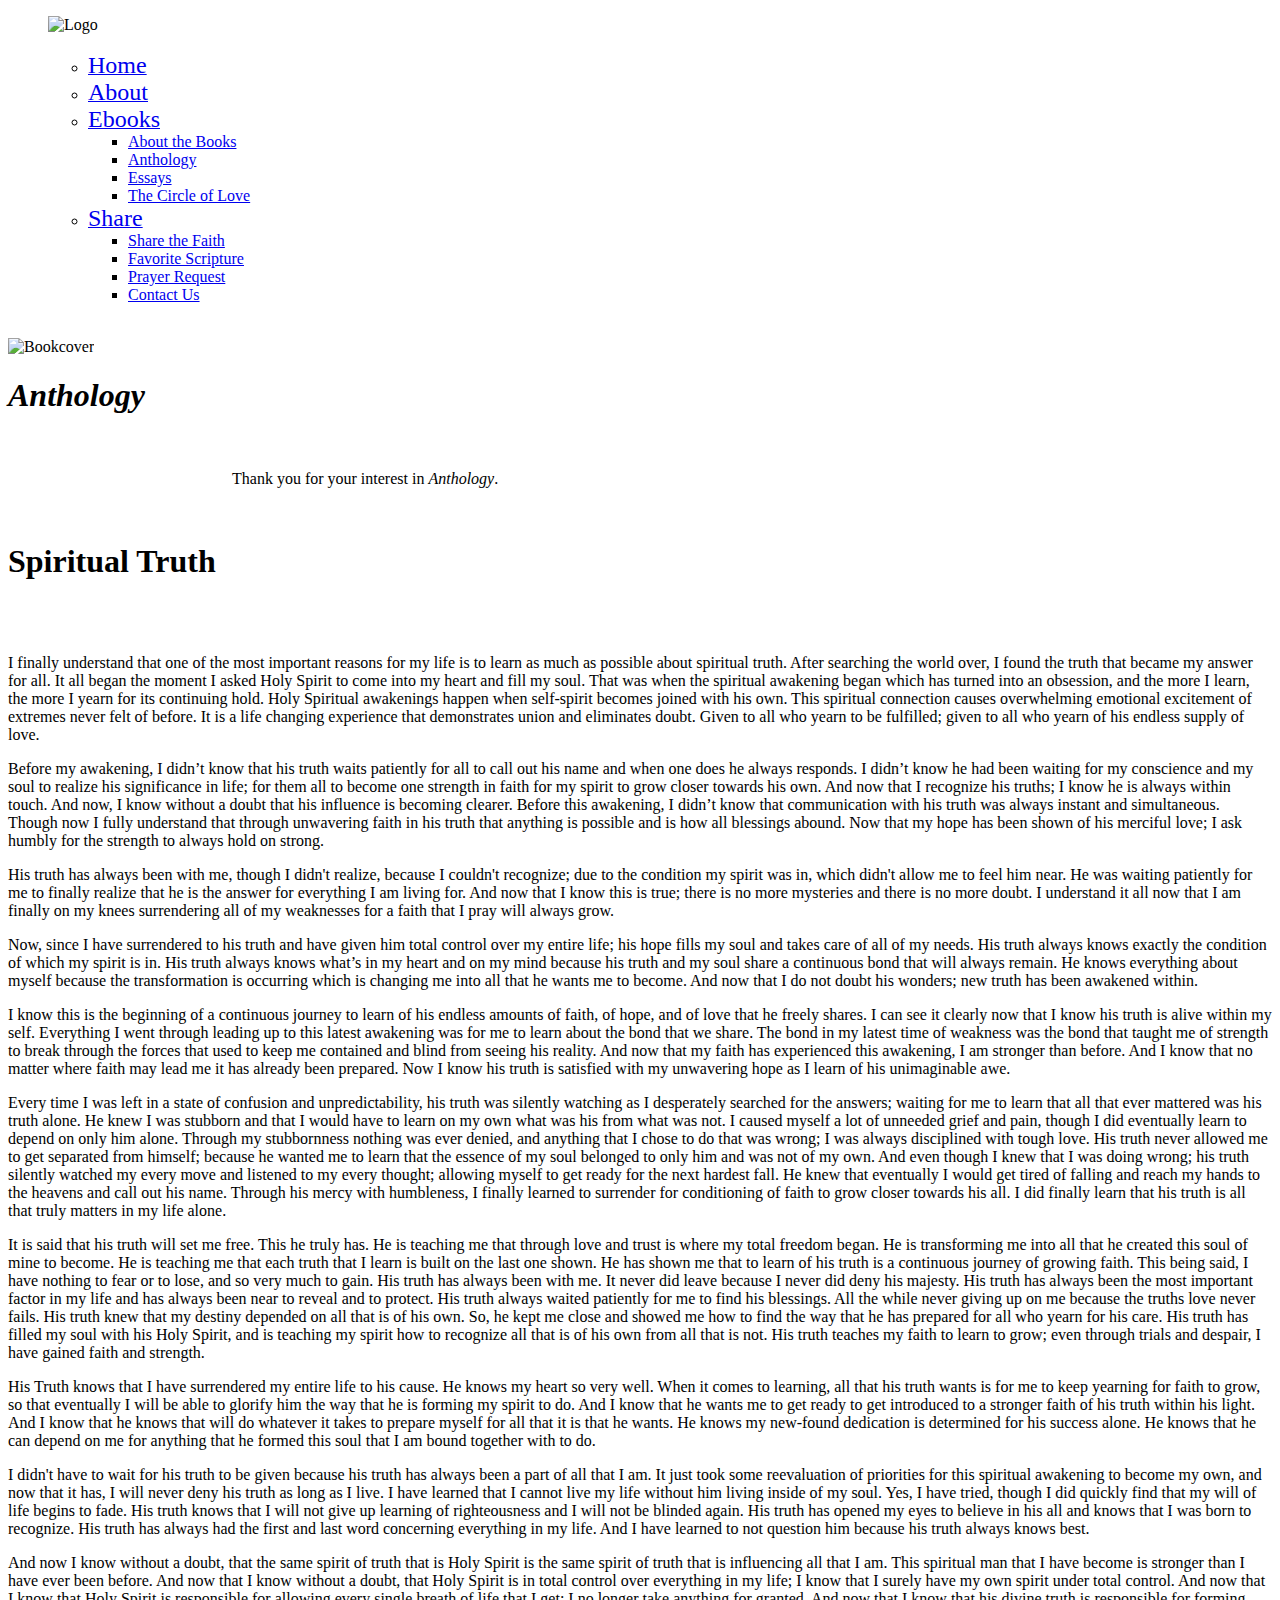
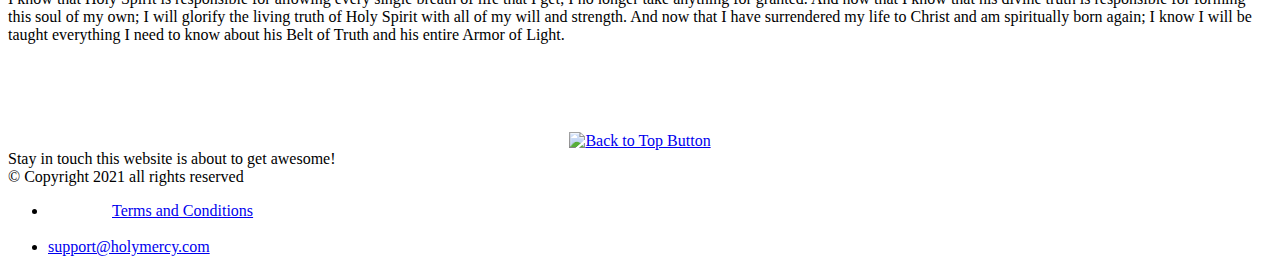
==== Anthology.html @ e7de6f7a "Add files via upload" ====
<!doctype html>
<html lang="en">
<head>
<meta charset="utf-8">
<meta name="viewport" content="width=device-width, initial-scale=1"/>
<link href="CSS/styles.css" rel="stylesheet" type="text/css"/>
<link href="CSS/index.css" rel="stylesheet" type="text/css"/>

<!--Google Fonts-->
<link href="https://fonts.googleapis.com/css?family=Satisfy" rel="stylesheet">
<title>Anthology: Inspirational / Spiritual Life Literature</title>
	
<meta name="description" content=" Anthology is a complete chronological compilation of all of my lyrics, prayers, memoirs, 
creative writings and essays. The genre of all titles is Inspirational / Spiritual Life concerning hope, faith, and love."/>
<!--Bing WebMaster <meta> tag containing the authentication code to the <head>-->
<meta name="msvalidate.01" content="063E773A156618893FBC5B2572C16F74"/>   
<!-- Global site tag (gtag.js) - Google Analytics -->
<script async src="https://www.googletagmanager.com/gtag/js?id=UA-119988388-1" defer></script>
<script>
  window.dataLayer = window.dataLayer || [];
  function gtag(){dataLayer.push(arguments);}
  gtag('js', new Date());

  gtag('config', 'UA-119988388-1');
</script>
	
	<!--favicon-->
<link rel="shortcut icon" href="img/favicon.webp" type="image/x-icon"/>
	
	</head>
	
	   <a id="top"></a>
<body>
         <nav>
	      <ul>
			<div class="logo">
				<img height="48px" src="img/HM logo.webp" alt="Logo"> 
		</div>

			<ul>&emsp;&emsp;&emsp; &emsp;&emsp;&emsp; &emsp;&emsp;&emsp; &emsp;&emsp;&emsp; &emsp;&emsp;&emsp; 
				&emsp;&emsp;&emsp; &emsp;&emsp;&emsp; &emsp;&emsp;&emsp; &emsp;&emsp;&emsp; &emsp;&emsp;&emsp; 
			 <li><a href="index.html" aria-label="Website Homepage"><font size="5">Home</font></a></li>
				<li><a href="about.html" aria-label="About Us"><font size="5">About</font></a></li>
				
			<li><a href="#" aria-label="Ebook Link"><font size="5">Ebooks</font></a> 
					<ul>
					<li><a href="ebooks.html" aria-label="About Ebooks">About the Books</a></li>
					<li><a href="Anthology.html" aria-label="Anthology Book">Anthology</a></li>
					<li><a href="titles.html" aria-label="Essays">Essays</a></li> 
					<li><a href="The Circle.html" aria-label="The Circle of Love Book">The Circle of Love</a></li></ul>
				</li>
					
			<li><a href="#" aria-label="Share Link"><font size="5">Share</font></a>	
				    <ul>
					<li><a href="share.html" aria-label="Share the Faith">Share the Faith</a></li>  
					<li><a href="Scripture.html" aria-label="Favorite Scripture">Favorite Scripture</a></li>
					<li><a href="prayer.php" aria-label="Satisfaction Survey"> Prayer Request</a></li> 
					<li><a href="contact.php" aria-label="Contact Us">Contact Us</a></li></ul>  
						 
					</li></ul></ul>
         </nav>	
        
     
         <div id="google_translate_element"></div><script type="text/javascript">
function googleTranslateElementInit() {
  new google.translate.TranslateElement({pageLanguage: 'en', layout: google.translate.TranslateElement.InlineLayout.SIMPLE, gaTrack: true, gaId: 'UA-119988388-1'}, 'google_translate_element');
}
</script><script type="text/javascript" src="//translate.google.com/translate_a/element.js?cb=googleTranslateElementInit" defer></script>

         <br />       
						<img src="img/Anthology-bookcover-3D.webp" style="max-width:100%; height:auto;" height="290" width="450"
							alt="Bookcover" class="center">
         
             
              <div id="script">
               <h1><em>Anthology</em></h1>
               
              <br />
					  
					   <div id="main">
					 
    <p>&emsp;&emsp;&emsp;&emsp;&emsp;&emsp;&emsp;&emsp;&emsp;&emsp;&emsp;&emsp;&emsp;&emsp;Thank you for your interest in <em>Anthology</em>. 
        </p>
      
        <br />
				
				  <h1> Spiritual Truth </h1>
					   	
               <br />
				   <br />
         
<p>
I finally understand that one of the most important reasons for my life is to learn as much as possible about spiritual truth. After searching 
the world over, I found the truth that became my answer for all.  It all began the moment I asked Holy Spirit to come into my heart and fill 
my soul. That was when the spiritual awakening began which has turned into an obsession, and the more I learn, the more I yearn for its 
continuing hold. Holy Spiritual awakenings happen when self-spirit becomes joined with his own. This spiritual connection causes overwhelming 
emotional excitement of extremes never felt of before. It is a life changing experience that demonstrates union and eliminates doubt. Given 
to all who yearn to be fulfilled; given to all who yearn of his endless supply of love.  
</p>
<p>
Before my awakening, I didn’t know that his truth waits patiently for all to call out his name and when one does he always responds. I didn’t 
know he had been waiting for my conscience and my soul to realize his significance in life; for them all to become one strength in faith for 
my spirit to grow closer towards his own. And now that I recognize his truths; I know he is always within touch. And now, I know without a 
doubt that his influence is becoming clearer. Before this awakening, I didn’t know that communication with his truth was always instant and 
simultaneous. Though now I fully understand that through unwavering faith in his truth that anything is possible and is how all blessings 
abound. Now that my hope has been shown of his merciful love; I ask humbly for the strength to always hold on strong. 
</p>
<p>
His truth has always been with me, though I didn't realize, because I couldn't recognize; due to the condition my spirit was in, which didn't 
allow me to feel him near. He was waiting patiently for me to finally realize that he is the answer for everything I am living for. And now 
that I know this is true; there is no more mysteries and there is no more doubt. I understand it all now that I am finally on my knees 
surrendering all of my weaknesses for a faith that I pray will always grow.      </p>                  
<p>
Now, since I have surrendered to his truth and have given him total control over my entire life; his hope fills my soul and takes care of all 
of my needs.  His truth always knows exactly the condition of which my spirit is in. His truth always knows what’s in my heart and on my mind 
because his truth and my soul share a continuous bond that will always remain. He knows everything about myself because the transformation is 
occurring which is changing me into all that he wants me to become. And now that I do not doubt his wonders; new truth has been awakened within. 
</p>
<p>
I know this is the beginning of a continuous journey to learn of his endless amounts of faith, of hope, and of love that he freely shares. I 
can see it clearly now that I know his truth is alive within my self. Everything I went through leading up to this latest awakening was for 
me to learn about the bond that we share. The bond in my latest time of weakness was the bond that taught me of strength to break through the 
forces that used to keep me contained and blind from seeing his reality. And now that my faith has experienced this awakening, I am stronger 
than before. And I know that no matter where faith may lead me it has already been prepared. Now I know his truth is satisfied with my unwavering 
hope as I learn of his unimaginable awe.
</p>   
<p>
Every time I was left in a state of confusion and unpredictability, his truth was silently watching as I desperately searched for the answers; 
waiting for me to learn that all that ever mattered was his truth alone. He knew I was stubborn and that I would have to learn on my own what 
was his from what was not. I caused myself a lot of unneeded grief and pain, though I did eventually learn to depend on only him alone. Through 
my stubbornness nothing was ever denied, and anything that I chose to do that was wrong; I was always disciplined with tough love. His truth never 
allowed me to get separated from himself; because he wanted me to learn that the essence of my soul belonged to only him and was not of my own. 
And even though I knew that I was doing wrong; his truth silently watched my every move and listened to my every thought; allowing myself to get 
ready for the next hardest fall. He knew that eventually I would get tired of falling and reach my hands to the heavens and call out his name. 
Through his mercy with humbleness, I finally learned to surrender for conditioning of faith to grow closer towards his all. I did finally learn 
that his truth is all that truly matters in my life alone.
</p>
<p>
It is said that his truth will set me free. This he truly has. He is teaching me that through love and trust is where my total freedom began. 
He is transforming me into all that he created this soul of mine to become. He is teaching me that each truth that I learn is built on the last 
one shown. He has shown me that to learn of his truth is a continuous journey of growing faith. This being said, I have nothing to fear or to lose, 
and so very much to gain. His truth has always been with me. It never did leave because I never did deny his majesty. His truth has always been the 
most important factor in my life and has always been near to reveal and to protect. His truth always waited patiently for me to find his blessings. 
All the while never giving up on me because the truths love never fails. His truth knew that my destiny depended on all that is of his own. So, he 
kept me close and showed me how to find the way that he has prepared for all who yearn for his care. His truth has filled my soul with his 
Holy Spirit, and is teaching my spirit how to recognize all that is of his own from all that is not. His truth teaches my faith to learn to grow; 
even through trials and despair, I have gained faith and strength.
</p>
<p>    
His Truth knows that I have surrendered my entire life to his cause. He knows my heart so very well. When it comes to learning, all that his 
truth wants is for me to keep yearning for faith to grow, so that eventually I will be able to glorify him the way that he is forming my spirit 
to do. And I know that he wants me to get ready to get introduced to a stronger faith of his truth within his light. And I know that he knows that 
 will do whatever it takes to prepare myself for all that it is that he wants. He knows my new-found dedication is determined for his success alone. 
 He knows that he can depend on me for anything that he formed this soul that I am bound together with to do.	
</p>
<p>
I didn't have to wait for his truth to be given because his truth has always been a part of all that I am. It just took some reevaluation of 
priorities for this spiritual awakening to become my own, and now that it has, I will never deny his truth as long as I live. I have learned 
that I cannot live my life without him living inside of my soul. Yes, I have tried, though I did quickly find that my will of life begins to fade. 
His truth knows that I will not give up learning of righteousness and I will not be blinded again. His truth has opened my eyes to believe in his 
all and knows that I was born to recognize. His truth has always had the first and last word concerning everything in my life. And I have learned 
to not question him because his truth always knows best.           
</p>
<p>And now I know without a doubt, that the same spirit of truth that is Holy Spirit is the same spirit of truth that is influencing all that I am. 
	This spiritual man that I have become is stronger than I have ever been before. And now that I know without a doubt, that Holy Spirit is in 
	total control over everything in my life; I know that I surely have my own spirit under total control. And now that I know that Holy Spirit is 
	responsible for allowing every single breath of life that I get; I no longer take anything for granted.  And now that I know that his divine 
	truth is responsible for forming this soul of my own; I will glorify the living truth of Holy Spirit with all of my will and strength. And now 
	that I have surrendered my life to Christ and am spiritually born again; I know I will be taught everything I need to know about his Belt of 
	Truth and his entire Armor of Light.
                  </p>

   </div>
	</div>
      <br />
       <br />
	    <br />
         <br />
          
			   
		<center><a href="#" aria-label="Back to Top Link" title="Back to Top"><img src="img/Back-to-Top.webp" style="max-width:100%; height:auto;" alt="Back to Top Button" height="73" width="102"/></a></center>
    
			
		<footer>
			<div id="footmargin">
				Stay in touch this website is about to get awesome! </div>
			<div id="copyright_margin"> © Copyright 2021 all rights reserved  </div>
			<!--<div id="script">
				&nbsp;<h1> holymercy</h1></div>-->
			<ul>
				<li>&emsp;&emsp;&emsp;&emsp;<a href="terms.html" aria-label="Terms and Conditions">Terms and Conditions</a>
				</li>&emsp;&emsp;&emsp; &emsp;&emsp;
				<li><a href="contact.php" aria-label="Contact email">support@holymercy.com</a>
				</li>
			</ul>
		</footer>
</html>
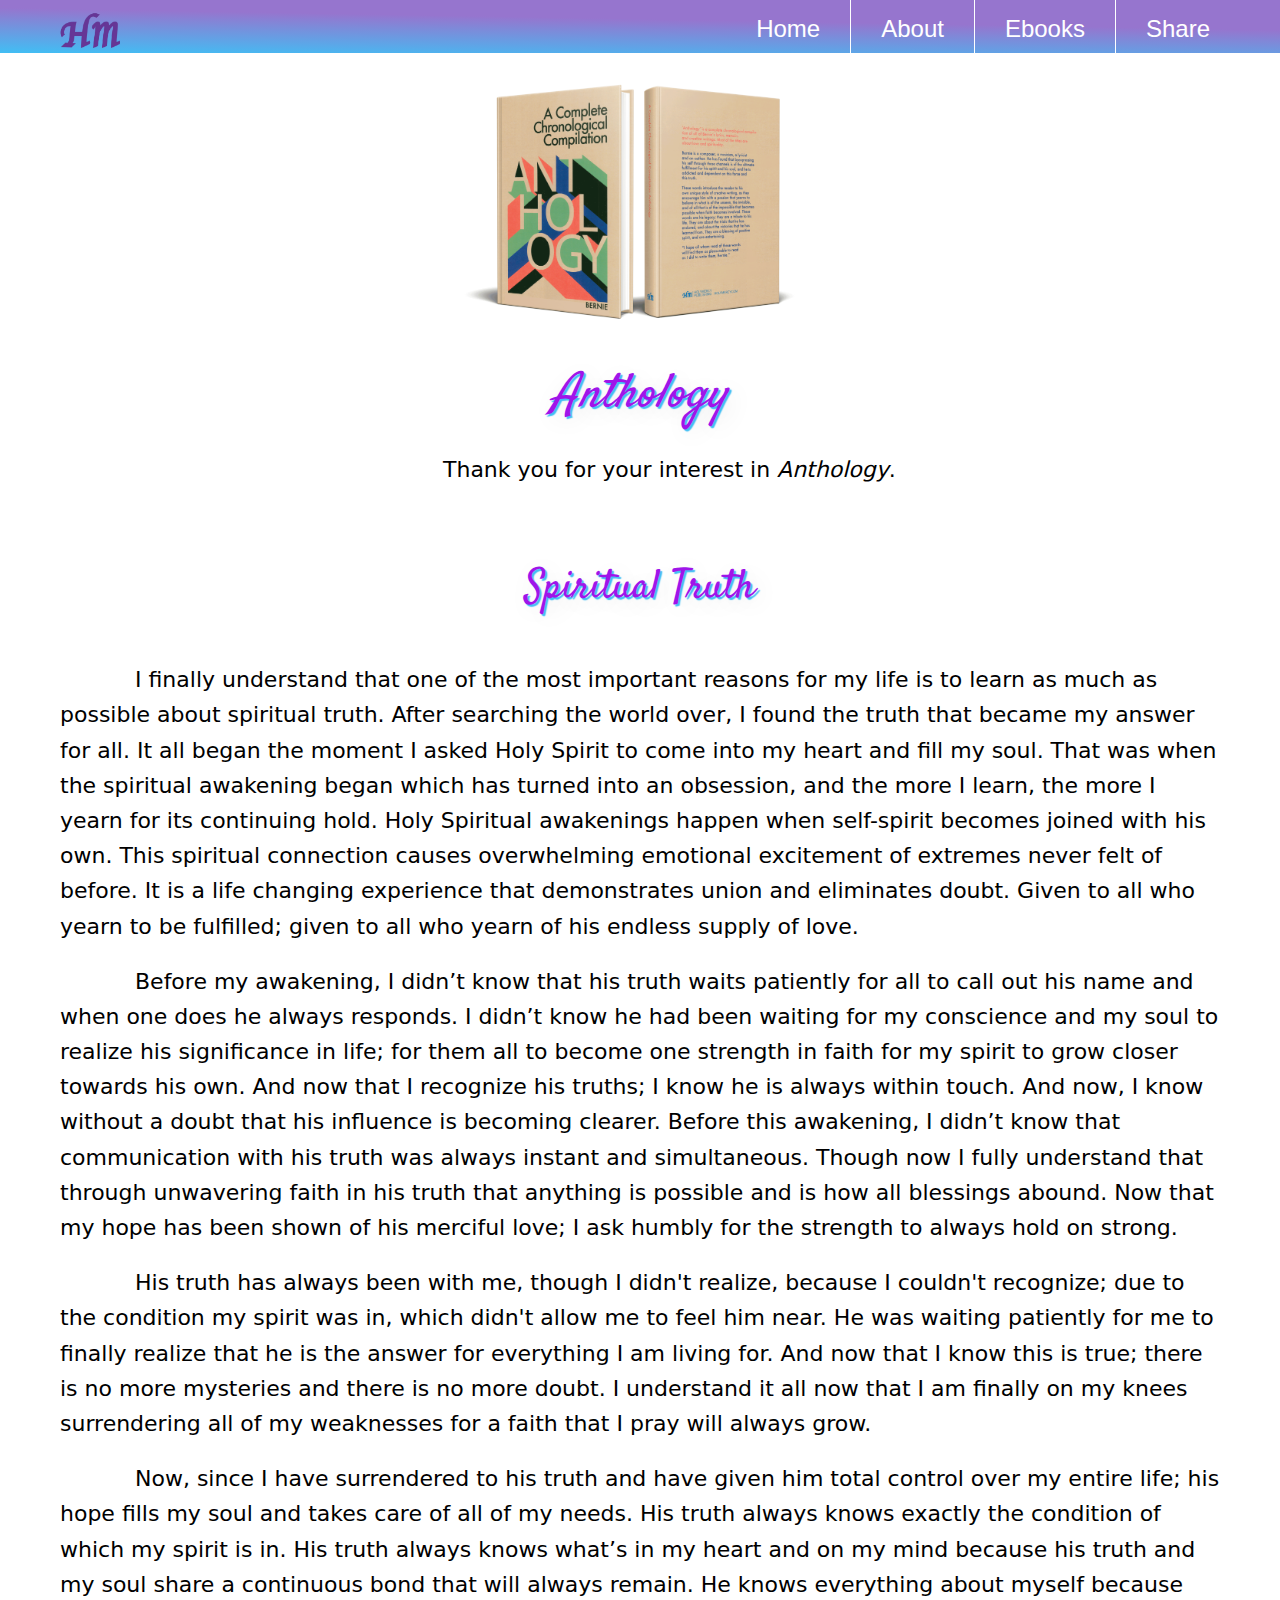
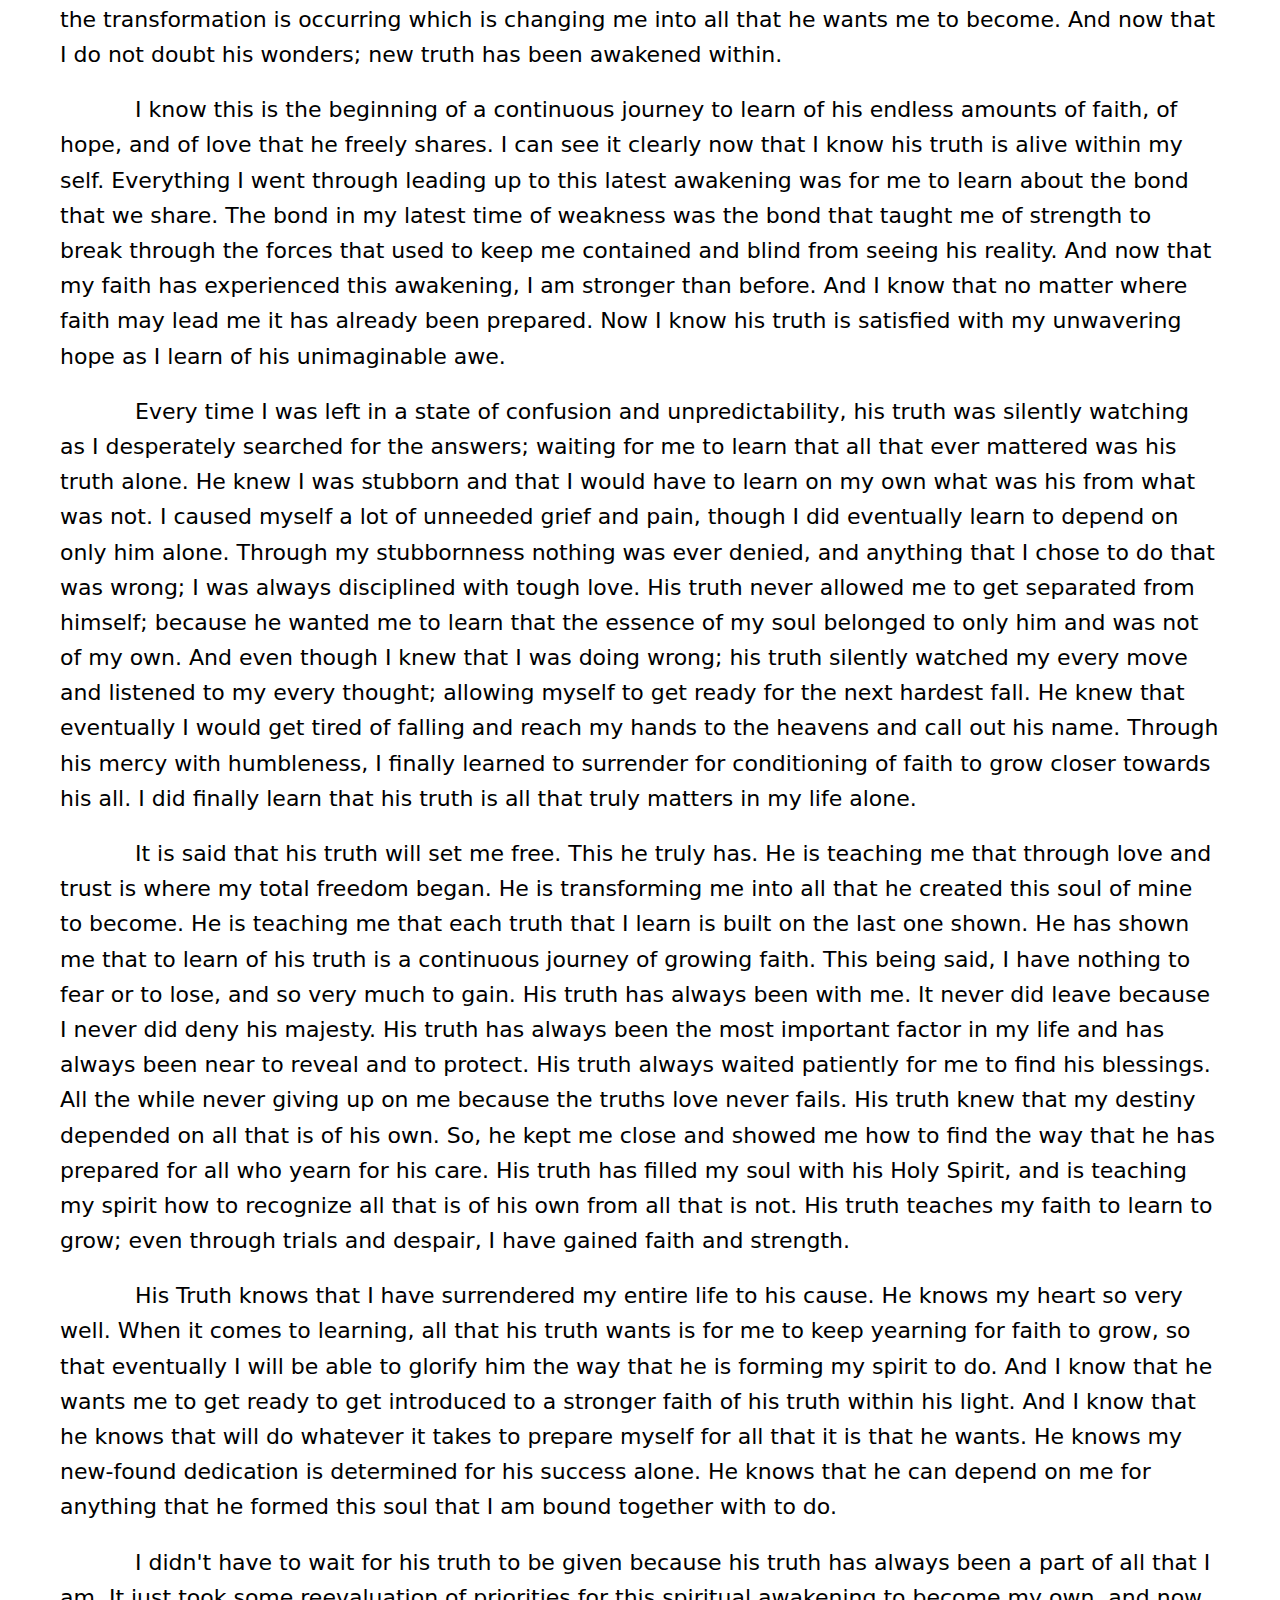
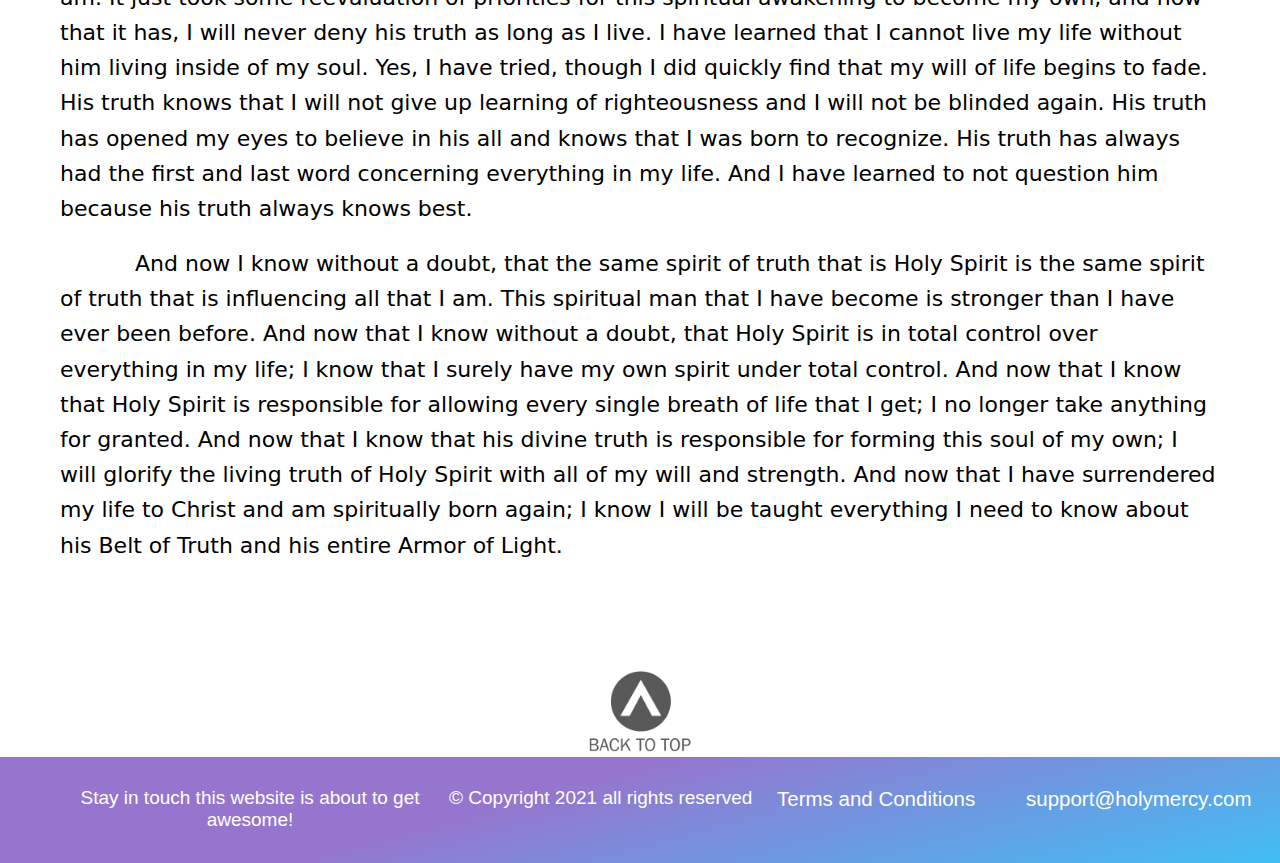
==== commit c1db51dd: "Add files via upload" ====
--- a/Anthology.html
+++ b/Anthology.html
@@ -68,8 +68,8 @@
 </script><script type="text/javascript" src="//translate.google.com/translate_a/element.js?cb=googleTranslateElementInit" defer></script>
 
          <br />       
-						<img src="img/Anthology-bookcover-3D.webp" style="max-width:100%; height:auto;" height="290" width="450"
-							alt="Bookcover" class="center">
+						<center><img src="img/Anthology-bookcover-3D.webp" style="max-width:100%; height:auto;" height="290" width="450"
+							alt="Bookcover" class="center1"></center>
          
              
               <div id="script">
--- a/CSS/styles.css
+++ b/CSS/styles.css
@@ -0,0 +1,420 @@
+@charset "utf-8";
+
+@media only screen and (max-width:400px) {
+    @-ms-viewport{
+        width:320px;
+    }
+}
+/*new wrapper*/
+@media only screen and (min-width:1000px) {
+    @-ms-viewport{
+        width:320px;
+	}
+	.wrapper {
+	width: 1000px;
+	margin: 0 auto;	
+	}
+}
+@-ms-viewport{
+  width: device-width;
+}
+
+/*Reset the default page element styles */
+footer, header, nav{ 
+   display: block;
+}
+
+footer, nav, 
+h1, h2, h3, h4, h5, h6, header, img, 
+li, a, p, ul,
+body {
+   margin: 0;
+   padding: 0;
+   border: 0;
+   font-size: 100%;
+   background: transparent;
+   -webkit-box-sizing: border-box;
+   -moz-box-sizing: border-box;
+   box-sizing: border-box;  
+} 
+
+/* Flex Layout */
+
+body {                     /*Flexbox*/
+   display: -webkit-flex;
+   display: flex;
+   -webkit-flex-flow: column nowrap;
+   flex-flow: column nowrap;
+}
+
+header, nav, footer {   
+   -webkit-flex-shrink: 0; 
+   flex-shrink: 2;
+
+}
+img {   
+   -webkit-flex-shrink: 0; 
+   flex-shrink: 2;
+
+}
+
+
+
+/*div#container  {
+   -webkit-flex: 1 0 auto;
+   flex: 1 0 auto;
+}*/
+
+header {
+	padding: 0px;
+	width: 100%;
+	background: linear-gradient(361deg, rgb(65, 190, 244),
+		                                rgb(150,117, 206) 60%);
+}
+header ul {
+	display: flex;
+	justify-content: flex-end;
+	max-width: 1200px;
+	margin: 0 auto;
+	padding: 0;
+}
+header ul li {
+	list-style: none;
+	position: relative;
+	padding: 15px 10px 10px 10px; /*10px 0px*/
+	transition: 0.5s;
+	box-sizing: border-box;
+	border-right: 1px solid rgba(255,255,255,2);
+}
+/*header ul li:hover {
+	/*background: #2196f3;
+}*/
+header ul li:last-child {
+	border-right: none;
+}
+header ul li a {
+	text-decoration: none;
+	padding: 0 20px;
+	color: #fff;
+}
+header ul li ul {
+	position: absolute;
+	top: 44px;
+	left: 0;
+		background: linear-gradient(345deg, rgb(65, 190, 244),
+		                                rgb(150,117, 206) 60%);
+	/*background:  rgb(150,117, 206);*/
+	display: block;
+	width: 200px;
+	transition: 0.5s;
+	opacity: 0;
+	visibility: hidden;
+}
+header ul li:hover ul {
+	opacity: 1;
+	visibility: visible;
+	
+}
+header ul li ul li {
+	border-right: none;
+	border-bottom: 1px solid rgba(255,255,255,2);
+}
+
+header ul li a:hover {
+   text-decoration: none;
+   color: #41bef4;
+}
+
+/* ===============================
+   Mobile Styles: 0px to 640px 
+   ===============================
+*/
+
+@media (max-width: 640px){
+
+header ul {
+		
+	display: block;
+		
+}
+header ul li {
+	
+	display: block;	
+	}
+header ul li ul{
+	width: 40%;
+	z-index: 1;
+		
+	}
+#kontent p {
+	  margin-left: 80px;  
+	  margin-right: 80px; 
+	  padding: 20px 23px 40px 60px;	
+	}
+#kontent p {
+      display: -webkit-flex;
+      display: flex;
+      -webkit-flex-flow: column nowrap;
+      flex-flow: column nowrap;
+}
+p {
+      display: -webkit-flex;
+      display: flex;
+      -webkit-flex-flow: column nowrap;
+      flex-flow: column nowrap;
+}	
+p {
+      -webkit-flex: 1 0 auto;
+      flex: 1 0 auto;
+	  margin: auto;
+      width:1200px;
+}
+	.animated {
+   -webkit-flex-shrink: 2; /*03-19 */
+   flex-shrink: 2;
+
+	}
+	 .animated > body {
+        /*CSS transitions*/
+        -o-transition-property: none !important;
+        -moz-transition-property: none !important;
+        -ms-transition-property: none !important;
+        -webkit-transition-property: none !important;
+        transition-property: none !important;
+        /*CSS transforms*/
+        -o-transform: none !important;
+        -moz-transform: none !important;
+        -ms-transform: none !important;
+        -webkit-transform: none !important;
+        transform: none !important;
+        /*CSS animations*/
+        -webkit-animation: none !important;
+        -moz-animation: none !important;
+        -o-animation: none !important;
+        -ms-animation: none !important;
+        animation: none !important;
+	}
+	
+}
+/* =============================================
+   Tablet and Desktop Styles: greater than 640px
+   =============================================
+*/
+@media only screen and (min-width: 641px) {
+
+	body header nav ul {
+	   display: -webkit-flex;
+	   display: flex;
+	   -webkit-flex-flow: row nowrap;
+	   flex-flow: row nowrap;
+	   -webkit-justify-content: center;
+	   justify-content: center;
+	}
+	
+	body header nav ul li {
+	   -webkit-flex: 0 1 auto;
+	   flex: 0 1 auto;
+	}
+ }
+ 
+
+
+div#container {            /*search*/
+   background: rgb(255, 255, 255);
+}
+
+/* Main Section styles */  /*all search*/
+
+section#main {
+   padding: 10px 20px 0px 20px;
+}
+
+section#main img {
+   display: block;
+   width: 100%;
+}
+
+section#main h2 {
+   color: white;
+    background: rgb(74, 55, 100);
+   font-size: 1.1em;
+   letter-spacing: 3px;
+   padding: 13px 0px 13px 0px;
+	
+}
+section#main p {
+   line-height: 1.4em;
+   margin: 15px;
+}
+
+/*Old Css*/
+body {
+    margin: 0;
+    padding: 0;
+    font-family: "Arial", serif;
+    font-size: 19px; 
+}
+/*.btn {
+    text-transform: none !important;
+}
+
+/*bottom buttons of index*/  
+.navButton {
+    font-size: 1.2em; text-transform: none !important;
+}
+.moveDown {
+    position: relative;
+    border-top: 50px;  
+}
+.dropdown-button {
+	font-size: 2.6em; 
+	text-transform: none !important;		
+}
+
+#kontent h1, h2, h3 {
+	margin-left: 25px; 
+	font-size: 42px; 
+	padding:30px 0px 0px 0px;
+}
+
+h1, h2, h3, h5  { 
+	font-family:Constantia, "Lucida Bright", "DejaVu Serif", Georgia, serif; 
+	font-size:29px; font-weight:normal; 
+	font-style:normal; text-align:center; 
+	color:#9124E3;
+}
+
+
+#kbout h1 {
+	margin-left: 25px; 
+	font-size: 42px; 
+	padding:30px 0px 0px 0px;  
+}
+		
+         
+#kontent p {
+	 margin-left: 80px; 
+	 margin-right: 80px;
+	 padding:0px 0px 10px 0px;/*0px 120px 10px 100px*/
+	 color:#000000;  
+}
+		
+p {
+	text-indent:75px; 
+	font-family:Segoe, "Segoe UI", "DejaVu Sans", "Trebuchet MS", Verdana, sans-serif; 
+	font-size:22px; /*originally 19 before Mobile Usability*/
+	font-weight:normal; 
+	font-style:normal;
+	margin:0px 80px 0px 80px; 
+	margin-left: 80px; 
+	margin-right: 80px; 
+	padding: 20px 23px 40px 60px;
+	line-height: 1.6;
+}
+
+#titles {
+	margin-right: 720px; 
+    padding:30px 0px 100px 0px;  
+}
+
+#terms p {
+	margin-left: 20px; 
+	padding: 10px 80px 20px 100px;  
+}
+				
+#terms h3 {
+	margin-left: 25px; 
+	font-size: 42px; 
+	padding: 20px 0px 10px 0px; 
+}
+
+#space h1{
+		color:#9124E3;
+}
+
+#pay {
+margin-left: 160px; 	
+}
+
+
+#form {
+	margin-right: 720px; 
+} 
+	
+	 
+/*#footer {
+	padding:20px; margin:20px;
+}*/
+/*google traslate*/
+.goog-te-gadget-simple  {
+  font-size: 1.3rem!important;
+  line-height:2rem!important;
+}
+/*google fonts*/
+#script h1, h3, h5 {
+	font-family: 'Satisfy', cursive;
+	/*font-family:Constantia, "Lucida Bright", "DejaVu Serif", Georgia, serif; */
+	font-size:48px; font-weight:normal; 
+	font-style:normal; text-align:center; 
+	color: rgba(159,21,233,1.00);
+	padding:30px 0px 0px 0px;
+	text-shadow: rgb(65, 190, 244) 2px 2px 1px, /*drop shadow*/
+		         rgba(19, 19, 0, 0.1) 5px 5px 25px;  /*blur beyond shadow rgb*/
+	 
+}
+#script a.navButton font {
+	font-family: 'Satisfy', cursive;
+	font-size: .6em;
+	/*font-family:Constantia, "Lucida Bright", "DejaVu Serif", Georgia, serif; */
+	font-size:24px; font-weight:normal; 
+	font-style:normal; text-align:center; 
+	color: rgba(159,21,233,1.00);
+	padding:30px 0px 0px 0px;
+	text-shadow: rgb(65, 190, 244) 2px 2px 1px, /*drop shadow*/
+		         rgba(19, 19, 0, 0.1) 5px 5px 25px;  /*blur beyond shadow rgb*/
+}
+
+/*footer {
+	background: linear-gradient(345deg, rgb(65, 190, 244),
+		                                rgb(150,117, 206) 60%);
+}*/
+.audiocontrol {
+	display: flex;
+    justify-content: center;
+    align-items: center; 
+}
+/* Audio and Video Player Styles */
+video {
+	box-shadow: rgb(51, 51, 51) 8px 8px 15px;
+	display: block;
+	margin: 15px 0px 30px;
+}
+audio {
+   margin: 20px 0px 25px;
+}
+
+/* Track Styles *//*Cue pseudo-element*/
+
+::cue {
+	background-color: transparent;
+	color: orange;
+	font: 1.8em serif;
+}
+
+
+
+
+
+	
+	
+
+	
+
+
+
+
+	
+	
+	
+	
+
--- a/CSS/index.css
+++ b/CSS/index.css
@@ -0,0 +1,351 @@
+@charset "utf-8";
+
+@media only screen and (max-width: 400px) {
+  @-ms-viewport {
+    width: 320px;
+  }
+}
+@-ms-viewport {
+  width: device-width;
+}
+
+/*body {
+	background-image: url("../feb4.gif");
+	background-attachment: fixed;
+	width: 100%;
+    height: auto;
+	background-size: cover; 
+	background-repeat:no-repeat;
+
+}*/
+/*Search Light video*/
+
+.background {
+  height: 371vh; /*height: 100vh; */
+  z-index: -100;
+  width: 19vh; /* width: 109vh;*/
+  position: fixed;
+  right: 0;
+  bottom: 0;
+  min-width: 100% !important;
+  min-height: 100% !important;
+  top: 0;
+  background-color: rgba(0, 0, 0, 0);
+}
+.video-background {
+  /*	position: absolute;*/
+  right: 0;
+  bottom: 0;
+  min-width: 100%;
+  min-height: 100% !important;
+  width: auto;
+  height: auto;
+  z-index: 50;
+  background-color: rgba(0, 0, 0, 0);
+  /*object-fit: fill;*/
+}
+@media (min-aspect-ratio: 16/9) {
+  .video-background {
+    width: 100%;
+    height: auto;
+  }
+}
+@media (max-aspect-ratio: 16/9) {
+  .video-background {
+    width: auto;
+    height: 100%;
+  }
+}
+
+nav {
+  -webkit-flex-shrink: 2; /*03-19 from 0 */
+  flex-shrink: 2;
+}
+
+nav {
+  padding: 0px;
+  width: 100%;
+  background: linear-gradient(
+    361deg,
+    rgb(65, 190, 244),
+    rgb(150, 117, 206) 60%
+  );
+}
+nav ul {
+  display: flex;
+  justify-content: flex-end;
+  max-width: 1200px;
+  margin: 0 auto;
+  padding: 0;
+}
+nav ul li {
+  list-style: none;
+  position: relative;
+  padding: 15px 10px 10px 10px; /*10px 0px*/
+  transition: 0.5s;
+  box-sizing: border-box;
+  border-right: 1px solid rgba(255, 255, 255, 2);
+}
+/*header ul li:hover {
+	/*background: #2196f3;
+}*/
+nav ul li:last-child {
+  border-right: none;
+}
+nav ul li a {
+  text-decoration: none;
+  padding: 0 20px;
+  color: #fff;
+}
+nav ul li ul {
+  position: absolute;
+  top: 44px;
+  left: 0;
+  background: linear-gradient(
+    345deg,
+    rgb(65, 190, 244),
+    rgb(150, 117, 206) 60%
+  );
+  /*background:  rgb(150,117, 206);*/
+  display: block;
+  width: 200px;
+  transition: 0.5s;
+  opacity: 0;
+  visibility: hidden;
+}
+nav ul li:hover ul {
+  opacity: 1;
+  visibility: visible;
+}
+nav ul li ul li {
+  border-right: none;
+  border-bottom: 1px solid rgba(255, 255, 255, 2);
+}
+
+nav ul li a:hover {
+  text-decoration: none;
+  color: #41bef4;
+}
+
+/* ===============================
+   Mobile Styles: 0px to 640px 
+   ===============================
+*/
+
+@media (max-width: 640px) {
+  nav ul {
+    display: block;
+  }
+  nav ul li {
+    display: block;
+  }
+  nav ul li ul {
+    width: 40%;
+    z-index: 1;
+  }
+}
+/*images*/
+
+.center {
+  display: block;
+  margin-left: auto;
+  margin-right: auto;
+  width: 20%;
+}
+.center1 {
+  display: block;
+  margin-left: auto;
+  margin-right: auto;
+  width: 30%;
+}
+.circle {
+  position: inherit;
+  top: 80px;
+  left: 280px;
+  width: 465px;
+  height: 425px;
+  padding: 0px 0px 0px 0px;
+}
+.anthol {
+  position: inherit;
+  top: 80px;
+  left: 750px;
+  width: 495px;
+  height: 455px;
+  padding: 0px 0px 0px 0px;
+}
+
+/* =============================================
+   Tablet and Desktop Styles: greater than 640px
+   =============================================
+*/
+@media only screen and (min-width: 641px) {
+  body header nav ul {
+    display: -webkit-flex;
+    display: flex;
+    -webkit-flex-flow: row nowrap;
+    flex-flow: row nowrap;
+    -webkit-justify-content: center;
+    justify-content: center;
+  }
+
+  body header nav ul li {
+    -webkit-flex: 0 1 auto;
+    flex: 0 1 auto;
+  }
+}
+
+audio {
+  margin: 0px 0px 10px;
+}
+.audiocontrol {
+  display: flex;
+  justify-content: center;
+  align-items: center;
+  opacity: 0.6;
+}
+
+/*.header h1 {
+	font-family: sans-serif; /*apple chancery*/
+/*	font-size:30px; font-weight:normal;
+	font-style:normal; text-align:center; 
+	color: rgba(159,21,233,1.00);
+	padding:10px 0px 0px 0px;
+	text-shadow: rgb(65, 190, 244) 2px 2px 1px, /*drop shadow*/
+/*		         rgba(19, 19, 0, 0.1) 5px 5px 25px;  /*blur beyond shadow rgb*/
+/*}*/
+.header h1,
+p {
+  text-indent: 75px;
+  font-family: Segoe, "Segoe UI", "DejaVu Sans", "Trebuchet MS", Verdana,
+    sans-serif;
+  font-size: 22px; /*originally 19 before Mobile Usability*/
+  font-weight: normal;
+  font-style: normal;
+  margin: 0px 150px 0px 150px;
+  padding: 0px 60px 20px 60px;
+  line-height: 1.6;
+  color: black;
+}
+#main h1 {
+  font-family: "Satisfy", cursive;
+  font-size: 41px;
+  font-weight: normal;
+  font-style: normal;
+  text-align: center;
+  color: rgba(159, 21, 233, 1);
+  padding: 30px 0px 0px 0px;
+  text-shadow: rgb(65, 190, 244) 2px 2px 1px,
+    /*drop shadow*/ rgba(19, 19, 0, 0.1) 5px 5px 25px; /*blur beyond shadow rgb*/
+}
+#main p {
+  text-indent: 75px;
+  font-family: Segoe, "Segoe UI", "DejaVu Sans", "Trebuchet MS", Verdana,
+    sans-serif;
+  font-size: 22px; /*originally 19 before Mobile Usability*/
+  font-weight: normal;
+  font-style: normal;
+  margin: 0px 0px 0px 0px;
+  padding: 0px 60px 20px 60px;
+  line-height: 1.6;
+}
+/*click*/
+button {
+  background-color: rgba(0, 0, 0, 0);
+  border: none;
+  color: black;
+  text-align: center;
+  text-decoration: none;
+  display: inline;
+  font-size: 16px;
+  margin: 0px 700px 0px 700px;
+  cursor: pointer;
+}
+/* Footer styles */
+
+footer {
+  color: white;
+  background: linear-gradient(
+    345deg,
+    rgb(65, 190, 244),
+    rgb(150, 117, 206) 60%
+  );
+  -moz-column-width: 200px;
+  -webkit-column-width: 200px;
+  column-width: 200px;
+
+  -moz-column-gap: 25px;
+  -webkit-column-gap: 25px;
+  column-gap: 25px;
+
+  padding: 30px 30px;
+}
+
+#footmargin {
+  margin-left: 20px; /*margin-left: 70px;*/
+  text-align: center;
+  width: 400px;
+}
+#copyright_margin {
+  margin-left: 170px;
+  width: 400px;
+}
+#rightside {
+  margin-right: 140px;
+}
+
+#script h5 {
+  font-family: "Satisfy", cursive;
+  font-size: 34px;
+  font-weight: normal;
+  font-style: normal; /*text-align:center;*/
+  position: relative;
+  top: 0;
+  transform: translateX(53%) translateY(-50%); /*up and down position*/
+}
+
+footer h1 {
+  color: rgb(255, 255, 255);
+  font-size: 1.2em;
+}
+footer ul li {
+  font-size: 1.2em;
+}
+
+footer h1:first-of-type {
+  margin-top: 0px;
+}
+
+footer a {
+  display: block;
+  color: white;
+  text-decoration: none;
+  font-size: 0.9em;
+}
+footer a:hover {
+  text-decoration: none;
+  color: #41bef4;
+}
+ul li {
+  list-style-type: none;
+}
+
+a:link {
+  text-decoration: none;
+}
+/*social media*/
+
+.fab {
+  padding: 20px;
+  font-size: 20px;
+  /* width: 30px;
+  text-align: center;*/
+  text-decoration: none;
+  margin: 5px 2px;
+  border-radius: 50%;
+  color: black;
+}
+
+.fa:hover {
+  opacity: 0.7;
+}
